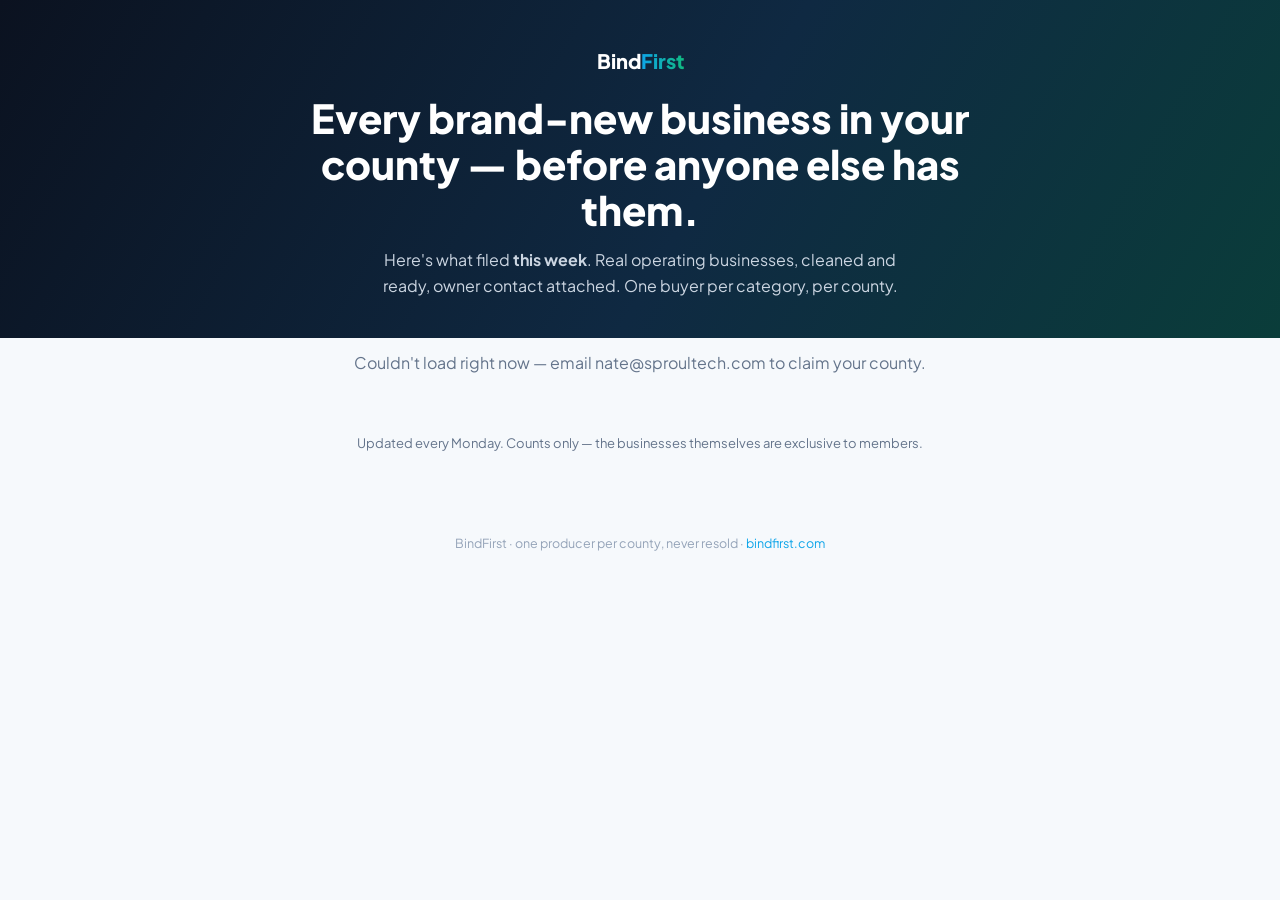
==== peek.html @ b3ae0558 "feat: public 'peek' page — live county new-business counts + claim-your-county CTA" ====
<!doctype html>
<html lang="en">
<head>
<meta charset="utf-8" />
<meta name="viewport" content="width=device-width, initial-scale=1" />
<title>BindFirst — Peek at your county's new businesses</title>
<meta name="description" content="See how many brand-new businesses just registered in your county this week — exclusive weekly leads, before anyone else." />
<link href="https://fonts.googleapis.com/css2?family=Plus+Jakarta+Sans:wght@400;500;600;700;800&display=swap" rel="stylesheet" />
<style>
  :root{ --ink:#0f172a; --muted:#64748b; --line:#e2e8f0; --cyan:#0ea5e9; --emer:#10b981; }
  *{box-sizing:border-box;margin:0;padding:0;}
  body{font-family:'Plus Jakarta Sans',system-ui,sans-serif;color:var(--ink);background:#f6f9fc;-webkit-font-smoothing:antialiased;}
  .hero{background:linear-gradient(120deg,#0b1220,#0f2942 55%,#0a3d3a);color:#fff;padding:48px 24px 40px;text-align:center;}
  .brand{font-weight:800;font-size:20px;margin-bottom:22px;}
  .brand span{background:linear-gradient(90deg,var(--cyan),var(--emer));-webkit-background-clip:text;background-clip:text;color:transparent;}
  .hero h1{font-size:clamp(26px,4.5vw,40px);font-weight:800;line-height:1.15;max-width:760px;margin:0 auto;}
  .hero p{color:#cbd5e1;margin:14px auto 0;max-width:560px;font-size:16px;line-height:1.6;}
  .wrap{max-width:920px;margin:-26px auto 0;padding:0 20px 60px;}
  .grid{display:grid;grid-template-columns:repeat(auto-fit,minmax(240px,1fr));gap:16px;}
  .card{background:#fff;border:1px solid var(--line);border-radius:16px;padding:22px;box-shadow:0 8px 28px rgba(15,23,42,.06);}
  .card .county{font-size:13px;font-weight:700;letter-spacing:.04em;text-transform:uppercase;color:var(--emer);}
  .card .big{font-family:'Plus Jakarta Sans';font-size:46px;font-weight:800;line-height:1;margin:8px 0 2px;
    background:linear-gradient(135deg,var(--cyan),var(--emer));-webkit-background-clip:text;background-clip:text;color:transparent;}
  .card .lbl{font-size:13px;color:var(--muted);}
  .card .sub{margin-top:12px;padding-top:12px;border-top:1px solid var(--line);font-size:13px;color:var(--muted);}
  .card .sub b{color:var(--ink);}
  .card a{display:inline-block;margin-top:14px;background:linear-gradient(135deg,var(--cyan),var(--emer));color:#fff;
    text-decoration:none;font-weight:700;font-size:14px;padding:10px 18px;border-radius:10px;}
  .note{text-align:center;color:var(--muted);font-size:13px;margin-top:22px;}
  .foot{text-align:center;color:#94a3b8;font-size:12.5px;padding:24px;}
  .loading{text-align:center;color:var(--muted);padding:40px;}
</style>
</head>
<body>
  <div class="hero">
    <div class="brand">Bind<span>First</span></div>
    <h1>Every brand-new business in your county — before anyone else has them.</h1>
    <p>Here's what filed <b>this week</b>. Real operating businesses, cleaned and ready, owner contact attached. One buyer per category, per county.</p>
  </div>
  <div class="wrap">
    <div id="grid" class="grid"><div class="loading">Loading this week's numbers…</div></div>
    <p class="note">Updated every Monday. Counts only — the businesses themselves are exclusive to members.</p>
  </div>
  <div class="foot">BindFirst · one producer per county, never resold · <a href="/" style="color:#0ea5e9;text-decoration:none;">bindfirst.com</a></div>

<script>
  const SUPA = "https://ldhziqeyubbezazbmjsr.supabase.co";
  const ANON = "sb_publishable_fYMAkUxgjZ43lcN0-aIICg_5PIxMVNV";
  const CTA = "mailto:nate@sproultech.com?subject=" + encodeURIComponent("Claim my county on BindFirst");
  fetch(SUPA + "/rest/v1/rpc/public_county_stats", {
    method: "POST", headers: { apikey: ANON, "Content-Type": "application/json" }, body: "{}"
  }).then(r => r.json()).then(rows => {
    const grid = document.getElementById("grid");
    if (!Array.isArray(rows) || !rows.length) { grid.innerHTML = '<div class="loading">Check back Monday.</div>'; return; }
    grid.innerHTML = rows.map(r => `
      <div class="card">
        <div class="county">${r.county} County</div>
        <div class="big">${Number(r.new_this_week).toLocaleString()}</div>
        <div class="lbl">new businesses this week</div>
        <div class="sub"><b>${Number(r.total_operating).toLocaleString()}</b> operating businesses on file · most common: <b>${r.top_industry || "—"}</b></div>
        <a href="${CTA}">Claim ${r.county} County →</a>
      </div>`).join("");
  }).catch(() => {
    document.getElementById("grid").innerHTML = '<div class="loading">Couldn\'t load right now — email nate@sproultech.com to claim your county.</div>';
  });
</script>
</body>
</html>
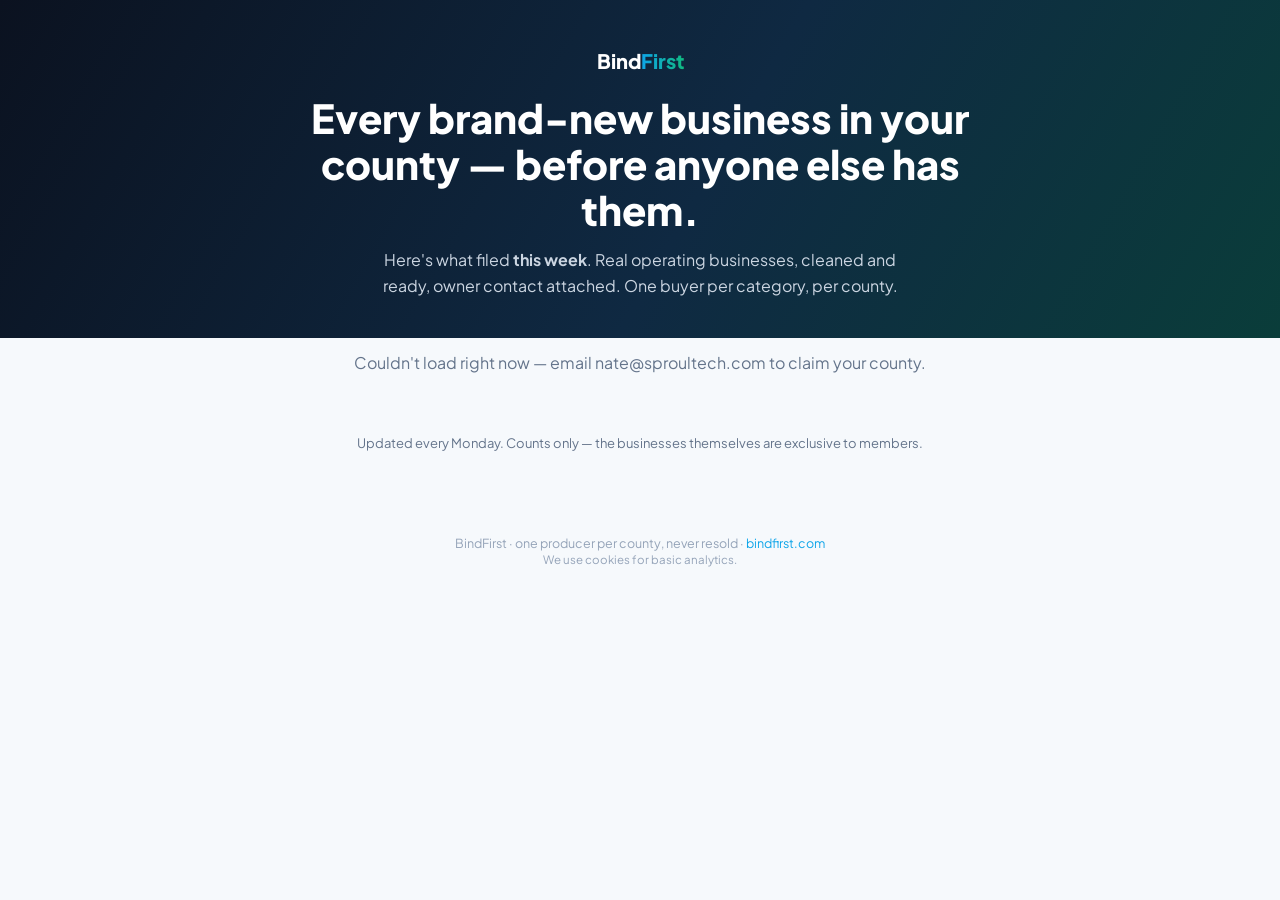
==== commit 515950de: "feat: add Google tag (GA4 G-TKL4DJQT7L) to landing + peek for analytics/retargeting" ====
--- a/peek.html
+++ b/peek.html
@@ -1,6 +1,14 @@
 <!doctype html>
 <html lang="en">
 <head>
+<!-- Google tag (gtag.js) -->
+<script async src="https://www.googletagmanager.com/gtag/js?id=G-TKL4DJQT7L"></script>
+<script>
+  window.dataLayer = window.dataLayer || [];
+  function gtag(){dataLayer.push(arguments);}
+  gtag('js', new Date());
+  gtag('config', 'G-TKL4DJQT7L');
+</script>
 <meta charset="utf-8" />
 <meta name="viewport" content="width=device-width, initial-scale=1" />
 <title>BindFirst — Peek at your county's new businesses</title>
@@ -41,7 +49,7 @@
     <div id="grid" class="grid"><div class="loading">Loading this week's numbers…</div></div>
     <p class="note">Updated every Monday. Counts only — the businesses themselves are exclusive to members.</p>
   </div>
-  <div class="foot">BindFirst · one producer per county, never resold · <a href="/" style="color:#0ea5e9;text-decoration:none;">bindfirst.com</a></div>
+  <div class="foot">BindFirst · one producer per county, never resold · <a href="/" style="color:#0ea5e9;text-decoration:none;">bindfirst.com</a><br><span style="font-size:11.5px;">We use cookies for basic analytics.</span></div>
 
 <script>
   const SUPA = "https://ldhziqeyubbezazbmjsr.supabase.co";
